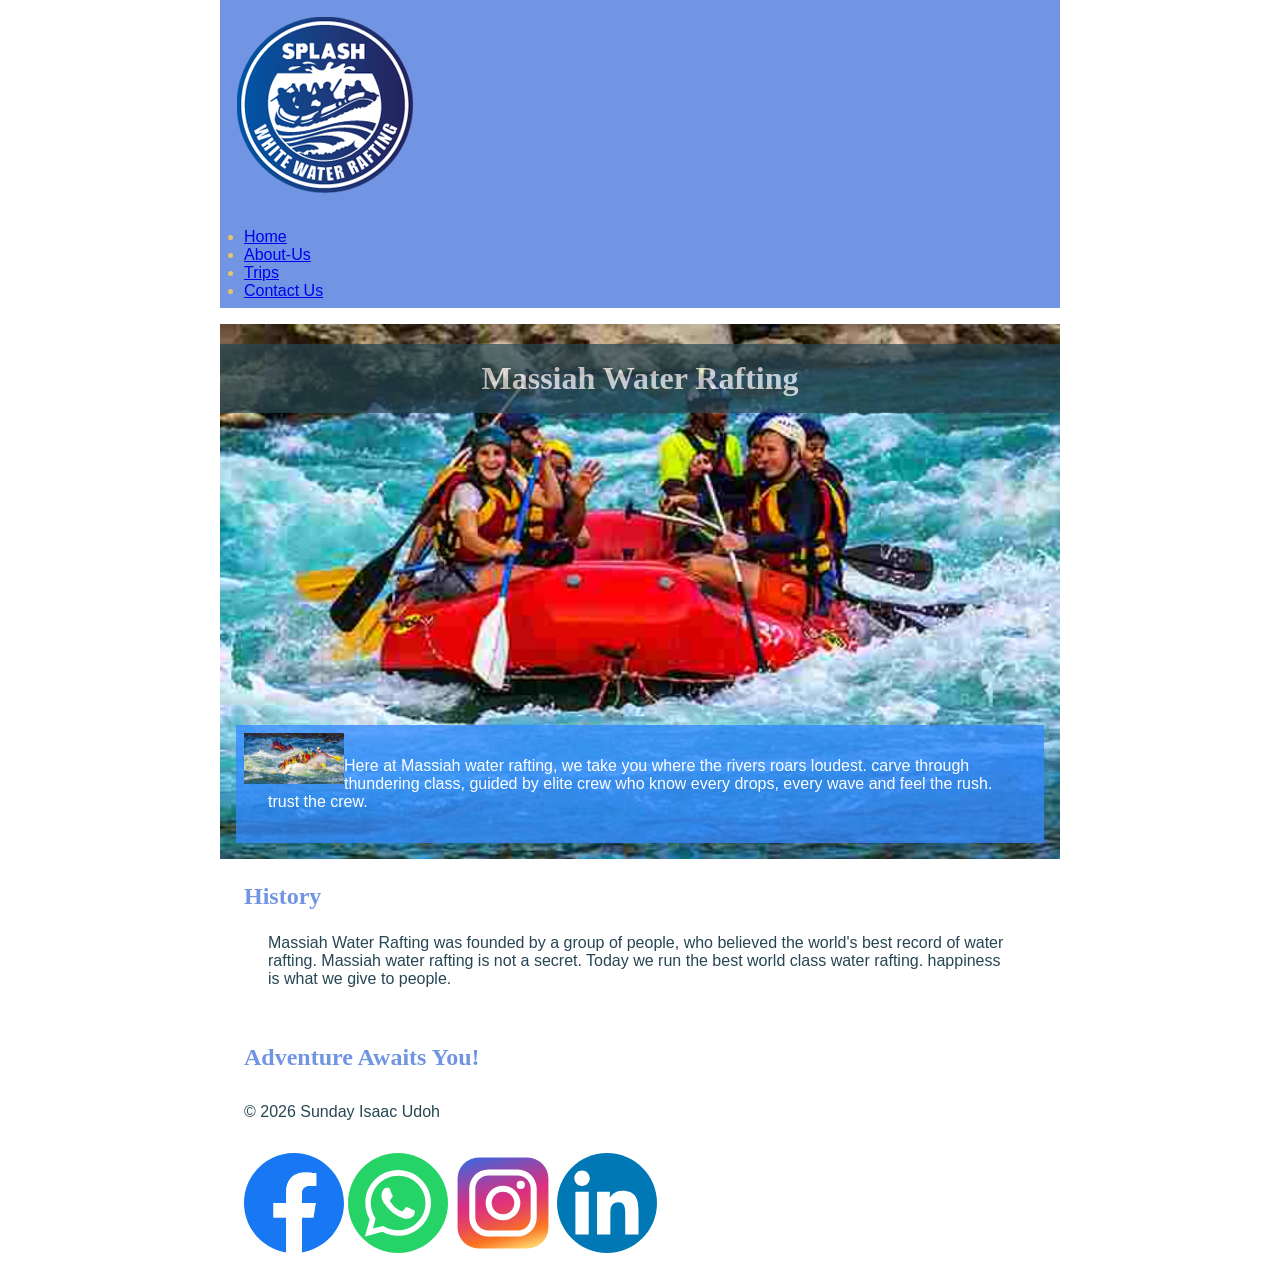
==== wwr/about.html @ 4f4d9f3d ""Commit"" ====
<!DOCTYPE html>
<html lang="en-Us">

<head>
    <meta charset="UTF-8">
    <meta name="viewport" content="width=device-width, initial-scale=1.0">
    <title>About-Us</title>
    <meta name="description"
      content="Here we take you on a rafting thrilling trip made for family and fun seekers.">
    <meta name="author" content="Sunday Isaac Udoh">

    <link rel="stylesheet" href="styles/rifting.css">
</head>

<body>
    <header>
        <img src="images/logo.png" alt="White Water Rafting Logo">
        <nav>
            <ul>
                <li><a href="index.html">Home</a></li>
                <li><a href="index.html">About-Us</a></li>
                <li><a href="trips.html">Trips</a></li>
                <li><a href="contact.html">Contact Us</a></li>
            </ul>
        </nav>
    </header>

    <main>
        <div class="hero">
            <img src="images/article.png" alt="White Water Rafting" width="125">
            <h1>Massiah Water Rafting</h1>
            <article>
                <img src="images/hero.png" alt="white Water Rafting" width="125">
                <p>Here at Massiah water rafting, we take you where the rivers roars
                    loudest. carve through thundering class, guided by elite crew who
                    know every drops, every wave and feel the rush. trust the crew.</p>
            </article>
        </div>
        <section>
            <h2>History</h2>
            <p>Massiah Water Rafting was founded by a group of people, who believed
                the world's best record of water rafting. Massiah water rafting is
                not a secret. Today we run the best world class water rafting. happiness
                is what we give to people.</p>
        </section>
        <section>
            <h2>Adventure Awaits You!</h2>
        </section>
    </main>
    <footer>
        <p>&copy; 2026 Sunday Isaac Udoh</p>
        <nav class="socialmedia">
            <a href="https://facebook.com">
                <img src="images/facebook.svg" alt="Facebook Icon" width="100">
            </a>
            <a href="https://whatsapp.com">
                <img src="images/whatsapp.svg" alt="Whatsapp Icon" width="100">
            </a>
            <a href="https://instagram.com">
                <img src="images/instagram-square.svg" alt="Instagram Icon" width="100">
            </a>
            <a href="https://linkedin.com">
                <img src="images/linkedin.svg" alt="Linkedin Icon" width="100">
            </a>
        </nav>
    </footer>
</body>

</html>
---- wwr/styles/rifting.css ----
:root {
    --primary-color: #7195e2;
    /* forest green */
    --secondary-color: #f4a261;
    /* warm sand */
    --accent1-color: #264653;
    /*dark slate blue */
    --accent2-color: #e9c46a;
    /* light golden yellow */
    --heading-font: "Time New Roman", "Georgia", serif;
    --body-font: Arial, Helvetica, sans-serif;
}

header {
    background-color: var(--primary-color);
    color: var(--accent2-color);
}

nav a:hover {
    background-color: var(--secondary-color);
    color: var(--accent1-color);
}

* {
    margin: 0;
    padding: 0;
    box-sizing: border-box;
}

body {
    font-family: var(--body-font);
    color: var(--accent1-color);
}

header,
main,
footer {
    width: 840px;
    margin: 0 auto;
}

h1,
h2 {
    font-family: var(--heading-font);
    color: var(--primary-color);
}

nav,
p,
section,
article {
    margin: 16px;
    padding: 8px;
}

.socialmedia a {
    text-decoration: none;
}

.hero {
    position: relative;
}

.hero h1 {
    position: absolute;
}

.hero article {
    position: absolute;
    bottom: 0;
    background-color: rgba(51, 138, 255, 77%);
    color: #fff;
}

.hero img {
    display: block;
    width: 100%;
    height: auto;
}

h1 {
    position: absolute;
    top: 20px;
    width: 100%;
    padding: 16px;
    text-align: center;
    opacity: 0.7;
    background-color: var(--accent1-color);
    color: #fff;
}

.hero article img {
    float: left;
    width: 100px;
}
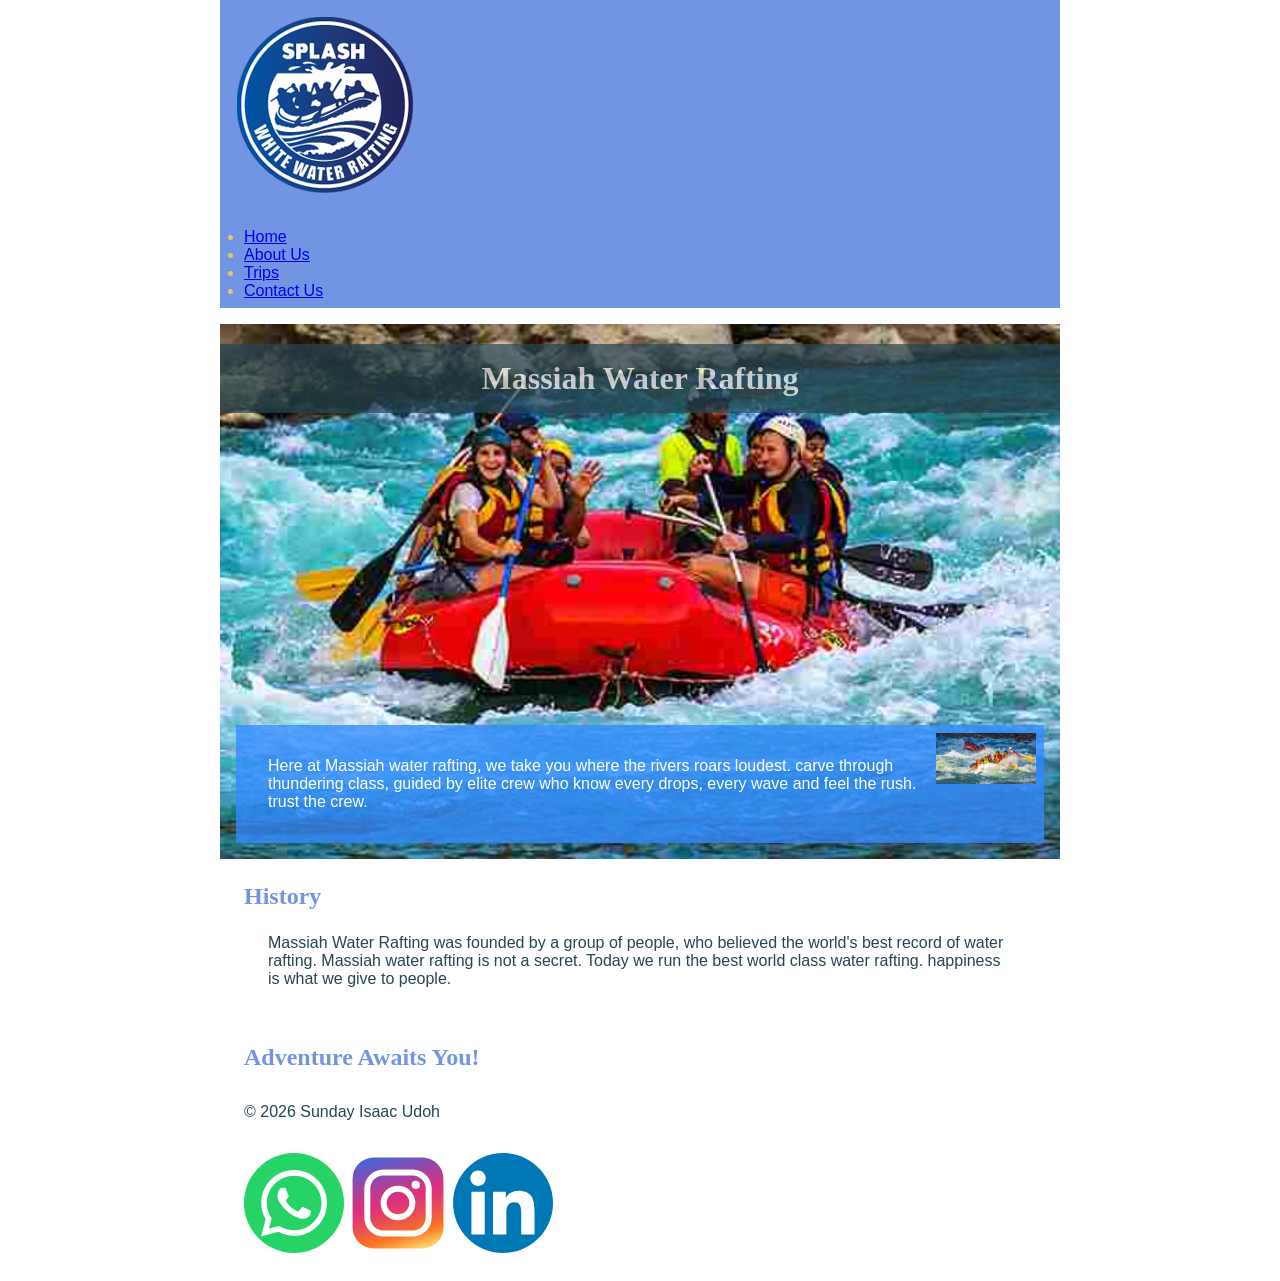
==== commit 9166c9c8: ""Commit"" ====
--- a/wwr/about.html
+++ b/wwr/about.html
@@ -4,12 +4,12 @@
 <head>
     <meta charset="UTF-8">
     <meta name="viewport" content="width=device-width, initial-scale=1.0">
-    <title>About-Us</title>
+    <title>About Us</title>
     <meta name="description"
       content="Here we take you on a rafting thrilling trip made for family and fun seekers.">
     <meta name="author" content="Sunday Isaac Udoh">
 
-    <link rel="stylesheet" href="styles/rifting.css">
+    <link rel="stylesheet" href="styles/rafting.css">
 </head>
 
 <body>
@@ -18,7 +18,7 @@
         <nav>
             <ul>
                 <li><a href="index.html">Home</a></li>
-                <li><a href="index.html">About-Us</a></li>
+                <li><a href="about.html">About Us</a></li>
                 <li><a href="trips.html">Trips</a></li>
                 <li><a href="contact.html">Contact Us</a></li>
             </ul>
@@ -50,9 +50,6 @@
     <footer>
         <p>&copy; 2026 Sunday Isaac Udoh</p>
         <nav class="socialmedia">
-            <a href="https://facebook.com">
-                <img src="images/facebook.svg" alt="Facebook Icon" width="100">
-            </a>
             <a href="https://whatsapp.com">
                 <img src="images/whatsapp.svg" alt="Whatsapp Icon" width="100">
             </a>
--- a/wwr/styles/rafting.css
+++ b/wwr/styles/rafting.css
@@ -0,0 +1,95 @@
+:root {
+    --primary-color: #7195e2;
+    /* forest green */
+    --secondary-color: #f4a261;
+    /* warm sand */
+    --accent1-color: #264653;
+    /*dark slate blue */
+    --accent2-color: #e9c46a;
+    /* light golden yellow */
+    --heading-font: "Time New Roman", "Georgia", serif;
+    --body-font: Arial, Helvetica, sans-serif;
+}
+
+header {
+    background-color: var(--primary-color);
+    color: var(--accent2-color);
+}
+
+nav a:hover {
+    background-color: var(--secondary-color);
+    color: var(--accent1-color);
+}
+
+* {
+    margin: 0;
+    padding: 0;
+    box-sizing: border-box;
+}
+
+body {
+    font-family: var(--body-font);
+    color: var(--accent1-color);
+}
+
+header,
+main,
+footer {
+    width: 840px;
+    margin: 0 auto;
+}
+
+h1,
+h2 {
+    font-family: var(--heading-font);
+    color: var(--primary-color);
+}
+
+nav,
+p,
+section,
+article {
+    margin: 16px;
+    padding: 8px;
+}
+
+.socialmedia a {
+    text-decoration: none;
+}
+
+.hero {
+    position: relative;
+}
+
+.hero h1 {
+    position: absolute;
+}
+
+.hero article {
+    position: absolute;
+    bottom: 0;
+    background-color: rgba(51, 138, 255, 77%);
+    color: #fff;
+}
+
+.hero img {
+    display: block;
+    width: 100%;
+    height: auto;
+}
+
+h1 {
+    position: absolute;
+    top: 20px;
+    width: 100%;
+    padding: 16px;
+    text-align: center;
+    opacity: 0.7;
+    background-color: var(--accent1-color);
+    color: #fff;
+}
+
+.hero article img {
+    float: right;
+    width: 100px;
+}
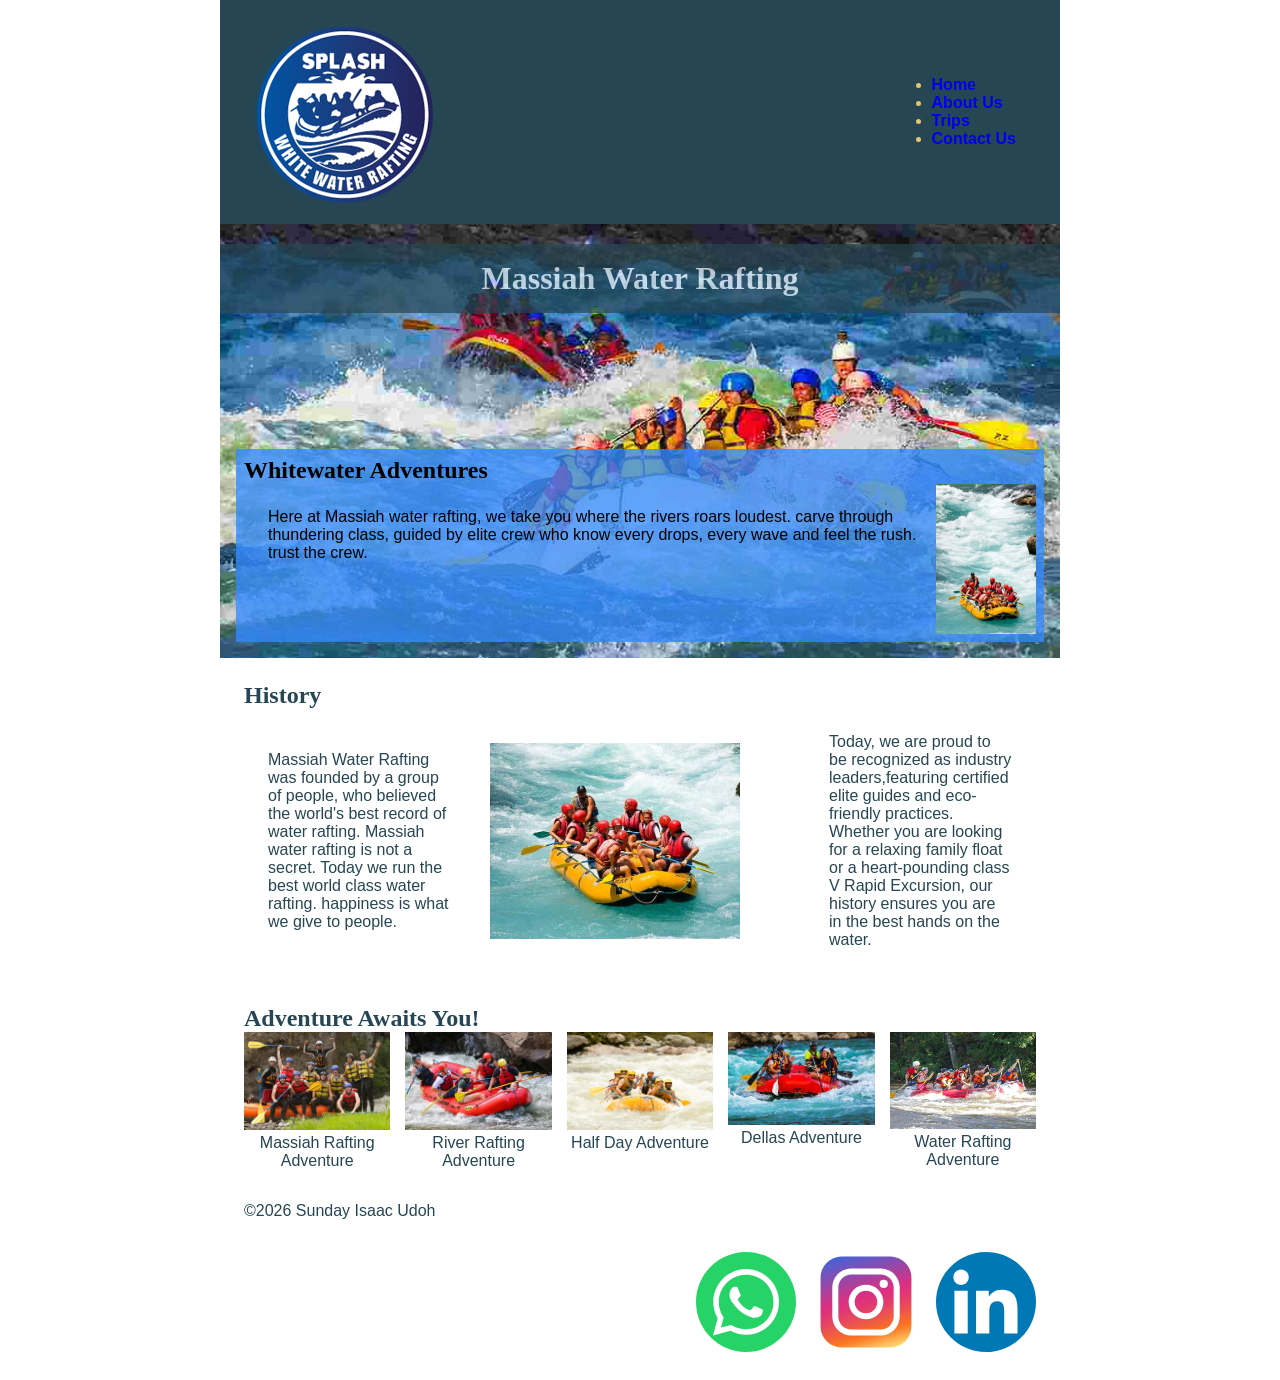
==== commit ff9d69da: ""Commit"" ====
--- a/wwr/about.html
+++ b/wwr/about.html
@@ -1,12 +1,12 @@
 <!DOCTYPE html>
-<html lang="en-Us">
+<html lang="en-US">
 
 <head>
     <meta charset="UTF-8">
-    <meta name="viewport" content="width=device-width, initial-scale=1.0">
+    <meta name="viewport" content="width-device-width, initial-scale=1.0">
     <title>About Us</title>
     <meta name="description"
-      content="Here we take you on a rafting thrilling trip made for family and fun seekers.">
+      content="Here we take you on a rafting thrilling trip made for family and friends.">
     <meta name="author" content="Sunday Isaac Udoh">
 
     <link rel="stylesheet" href="styles/rafting.css">
@@ -14,7 +14,9 @@
 
 <body>
     <header>
-        <img src="images/logo.png" alt="White Water Rafting Logo">
+        <a href="#" class="logo-link">
+            <img src="images/logo.png" alt="White Water Rafting" class="logo">
+        </a>
         <nav>
             <ul>
                 <li><a href="index.html">Home</a></li>
@@ -27,28 +29,65 @@
 
     <main>
         <div class="hero">
-            <img src="images/article.png" alt="White Water Rafting" width="125">
+            <img src="images/hero.png" alt="White Water Rafting" width="125">
             <h1>Massiah Water Rafting</h1>
             <article>
-                <img src="images/hero.png" alt="white Water Rafting" width="125">
+                <h2>Whitewater Adventures</h2>
+                <img src="images/whitewater.png" alt="White Water Rafting" width="125">
                 <p>Here at Massiah water rafting, we take you where the rivers roars
                     loudest. carve through thundering class, guided by elite crew who
                     know every drops, every wave and feel the rush. trust the crew.</p>
             </article>
         </div>
-        <section>
+        <section class="history-section">
             <h2>History</h2>
-            <p>Massiah Water Rafting was founded by a group of people, who believed
-                the world's best record of water rafting. Massiah water rafting is
-                not a secret. Today we run the best world class water rafting. happiness
-                is what we give to people.</p>
+            <div class="history-container">
+                <p class="history-text-left">
+                    Massiah Water Rafting was founded by a group of people, who believed
+                    the world's best record of water rafting. Massiah water rafting is
+                    not a secret. Today we run the best world class water rafting. happiness
+                    is what we give to people.</p>
+
+                <img src="images/history-rafting.jpg" alt="Centered Image" class="center-image"
+                  width="250">
+
+                <p class="history-text-right">
+                    Today, we are proud to be recognized as industry leaders,featuring certified
+                    elite
+                    guides and eco-friendly practices. Whether you are looking for a relaxing family
+                    float or a heart-pounding class V Rapid Excursion, our history ensures you are
+                    in
+                    the best hands on the water.</p>
+            </div>
         </section>
-        <section>
+        <section class="Adventure-section">
             <h2>Adventure Awaits You!</h2>
+            <div class="adventures-container">
+                <figure>
+                    <img src="images/rafting-team.jpg" alt="Rapid water">
+                    <figcaption>Massiah Rafting Adventure</figcaption>
+                </figure>
+                <figure>
+                    <img src="images/boat-rafting.jpg" alt="Boat rafting">
+                    <figcaption>River Rafting Adventure</figcaption>
+                </figure>
+                <figure>
+                    <img src="images/half-day.jpg" alt="People rafting">
+                    <figcaption>Half Day Adventure</figcaption>
+                </figure>
+                <figure>
+                    <img src="images/people-rafting.jpg" alt="Roar river">
+                    <figcaption>Dellas Adventure</figcaption>
+                </figure>
+                <figure>
+                    <img src="images/water-rafting.png" alt="River canyon">
+                    <figcaption>Water Rafting Adventure</figcaption>
+                </figure>
+            </div>
         </section>
     </main>
     <footer>
-        <p>&copy; 2026 Sunday Isaac Udoh</p>
+        <p>&copy;2026 Sunday Isaac Udoh</p>
         <nav class="socialmedia">
             <a href="https://whatsapp.com">
                 <img src="images/whatsapp.svg" alt="Whatsapp Icon" width="100">
--- a/wwr/styles/rafting.css
+++ b/wwr/styles/rafting.css
@@ -1,24 +1,39 @@
 :root {
-    --primary-color: #7195e2;
+    --primary-color: #007bff;
     /* forest green */
-    --secondary-color: #f4a261;
+    --secondary-color: #F4a261;
     /* warm sand */
     --accent1-color: #264653;
-    /*dark slate blue */
+    /* dark slate blue */
     --accent2-color: #e9c46a;
     /* light golden yellow */
-    --heading-font: "Time New Roman", "Georgia", serif;
+    --heading-font: "Times New Roman", "Georgia", serif;
     --body-font: Arial, Helvetica, sans-serif;
 }
 
 header {
-    background-color: var(--primary-color);
+    display: grid;
+    grid-template-columns: auto 1fr;
+    align-items: center;
+    padding: 10px 20px;
+    background-color: var(--accent1-color);
     color: var(--accent2-color);
+}
+
+nav {
+    display: flex;
+    justify-content: flex-end;
+    gap: 20px;
+}
+
+nav a {
+    text-decoration: none;
+    font-weight: bold;
 }
 
 nav a:hover {
     background-color: var(--secondary-color);
-    color: var(--accent1-color);
+    color: var(--primary-color);
 }
 
 * {
@@ -42,7 +57,7 @@
 h1,
 h2 {
     font-family: var(--heading-font);
-    color: var(--primary-color);
+    color: var(--accent1-color);
 }
 
 nav,
@@ -69,7 +84,11 @@
     position: absolute;
     bottom: 0;
     background-color: rgba(51, 138, 255, 77%);
-    color: #fff;
+    color: #000000;
+}
+
+.hero article h2 {
+    color: #000000;
 }
 
 .hero img {
@@ -92,4 +111,40 @@
 .hero article img {
     float: right;
     width: 100px;
+}
+
+.adventures-container {
+    display: flex;
+    justify-content: space-between;
+    gap: 15px;
+}
+
+.adventures-container figure {
+    flex: 1;
+    margin: 0;
+    text-align: center;
+}
+
+.adventures-container img {
+    width: 100%;
+    height: auto;
+    object-fit: cover;
+}
+
+.history-container {
+    display: grid;
+    grid-template-columns: 1fr 300px 1fr;
+    gap: 15px;
+    align-items: center;
+    margin: 0 auto;
+    max-width: 1000px;
+    padding: 0;
+}
+
+.history-image {
+    width: 100%;
+    max-width: 300px;
+    height: auto;
+    display: block;
+    margin: 0 auto;
 }
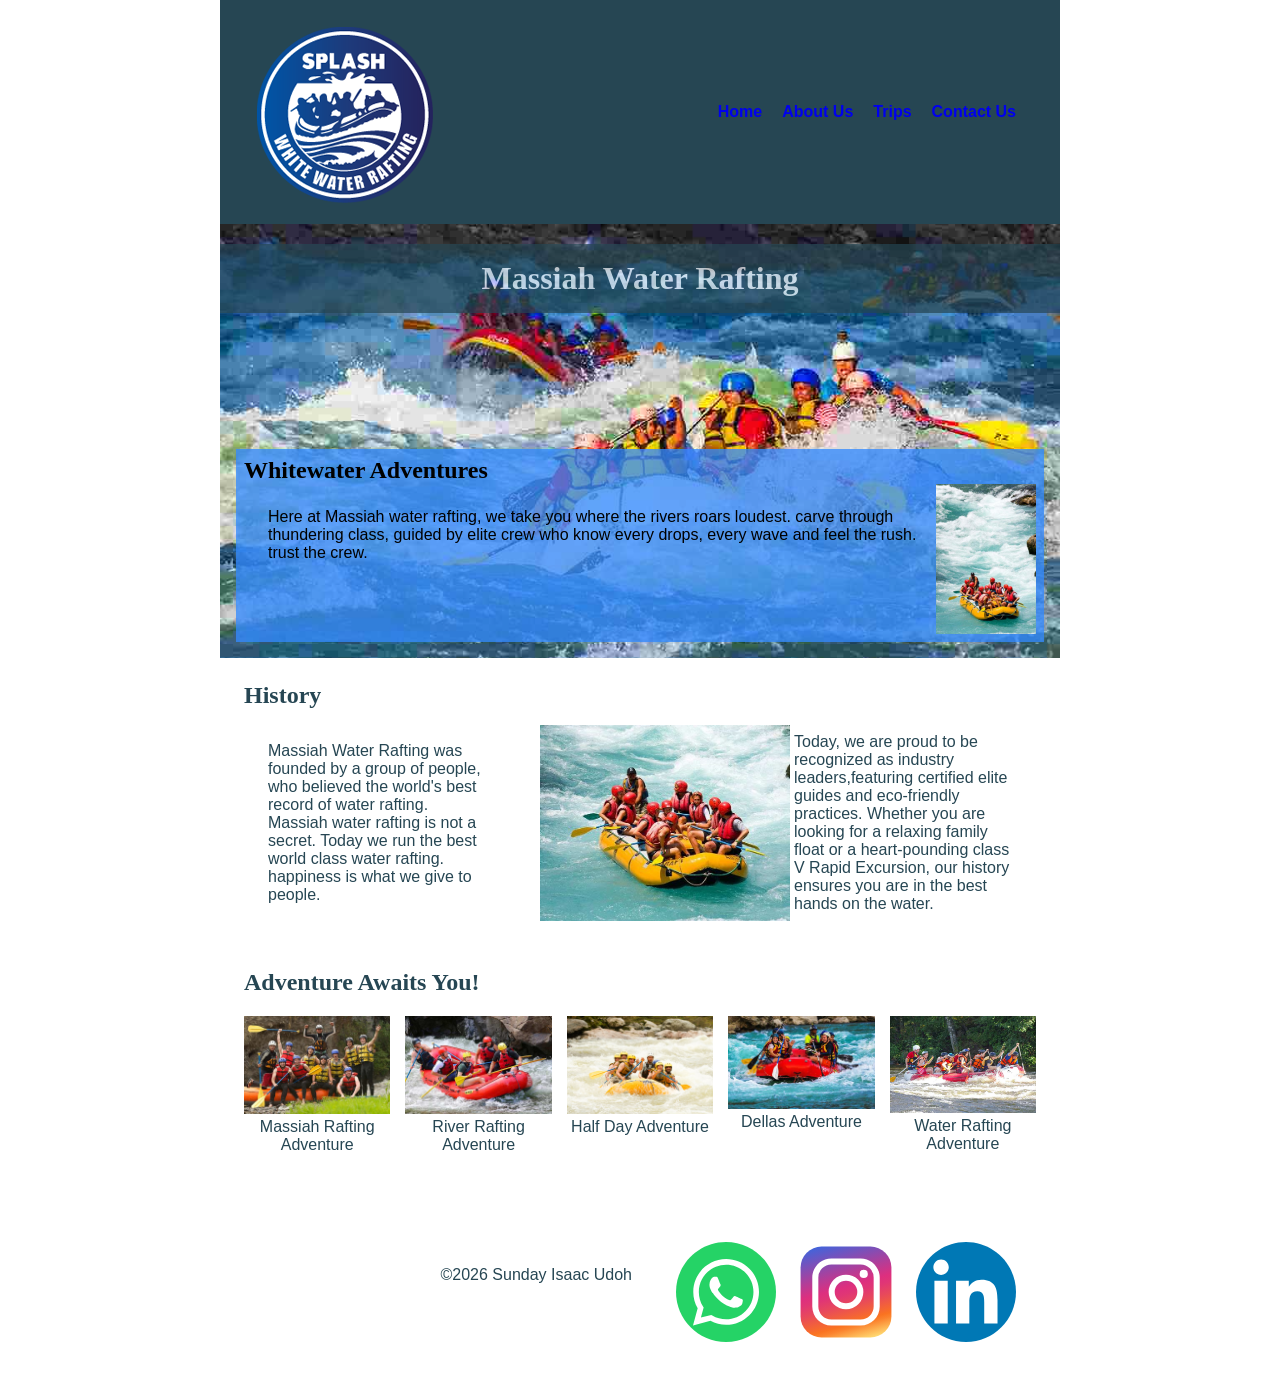
==== commit ca2bac26: ""Commit"" ====
--- a/wwr/about.html
+++ b/wwr/about.html
@@ -3,7 +3,7 @@
 
 <head>
     <meta charset="UTF-8">
-    <meta name="viewport" content="width-device-width, initial-scale=1.0">
+    <meta name="viewport" content="width=device-width, initial-scale=1.0">
     <title>About Us</title>
     <meta name="description"
       content="Here we take you on a rafting thrilling trip made for family and friends.">
@@ -87,8 +87,8 @@
         </section>
     </main>
     <footer>
-        <p>&copy;2026 Sunday Isaac Udoh</p>
         <nav class="socialmedia">
+            <p>&copy;2026 Sunday Isaac Udoh</p>
             <a href="https://whatsapp.com">
                 <img src="images/whatsapp.svg" alt="Whatsapp Icon" width="100">
             </a>
--- a/wwr/styles/rafting.css
+++ b/wwr/styles/rafting.css
@@ -29,6 +29,14 @@
 nav a {
     text-decoration: none;
     font-weight: bold;
+}
+
+nav ul {
+    display: flex;
+    list-style: none;
+    margin: 0;
+    padding: 0;
+    gap: 20px;
 }
 
 nav a:hover {
@@ -117,6 +125,7 @@
     display: flex;
     justify-content: space-between;
     gap: 15px;
+    margin: 20px 0;
 }
 
 .adventures-container figure {
@@ -133,10 +142,10 @@
 
 .history-container {
     display: grid;
-    grid-template-columns: 1fr 300px 1fr;
-    gap: 15px;
+    grid-template-columns: 1fr 200px 1fr;
+    gap: 30px;
     align-items: center;
-    margin: 0 auto;
+    margin: 40 auto;
     max-width: 1000px;
     padding: 0;
 }
@@ -147,4 +156,11 @@
     height: auto;
     display: block;
     margin: 0 auto;
+}
+
+footer {
+    display: flex;
+    justify-content: flex-end;
+    text-align: right;
+    padding: 20px;
 }
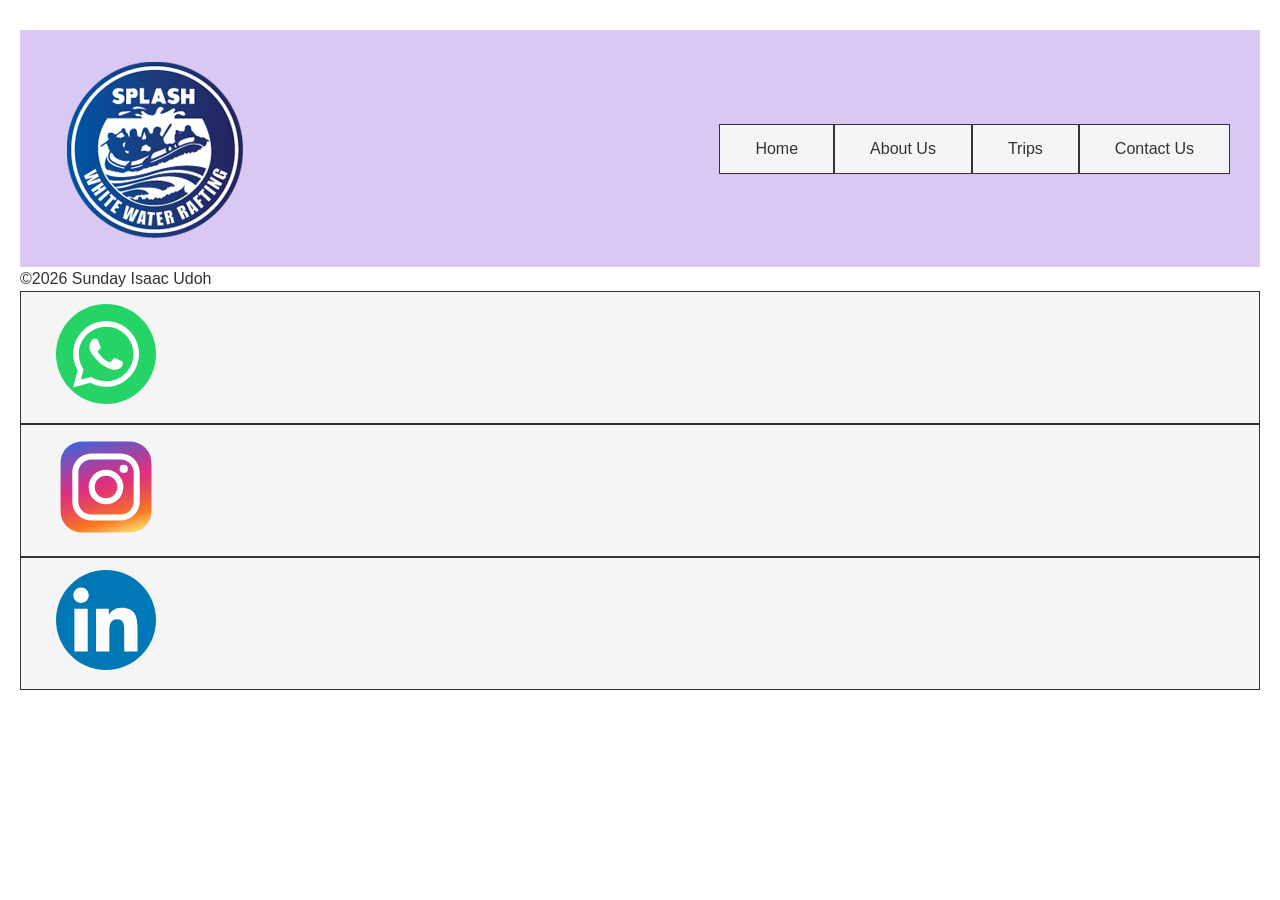
==== commit 08695de4: ""Commit"" ====
--- a/wwr/about.html
+++ b/wwr/about.html
@@ -27,65 +27,7 @@
         </nav>
     </header>
 
-    <main>
-        <div class="hero">
-            <img src="images/hero.png" alt="White Water Rafting" width="125">
-            <h1>Massiah Water Rafting</h1>
-            <article>
-                <h2>Whitewater Adventures</h2>
-                <img src="images/whitewater.png" alt="White Water Rafting" width="125">
-                <p>Here at Massiah water rafting, we take you where the rivers roars
-                    loudest. carve through thundering class, guided by elite crew who
-                    know every drops, every wave and feel the rush. trust the crew.</p>
-            </article>
-        </div>
-        <section class="history-section">
-            <h2>History</h2>
-            <div class="history-container">
-                <p class="history-text-left">
-                    Massiah Water Rafting was founded by a group of people, who believed
-                    the world's best record of water rafting. Massiah water rafting is
-                    not a secret. Today we run the best world class water rafting. happiness
-                    is what we give to people.</p>
 
-                <img src="images/history-rafting.jpg" alt="Centered Image" class="center-image"
-                  width="250">
-
-                <p class="history-text-right">
-                    Today, we are proud to be recognized as industry leaders,featuring certified
-                    elite
-                    guides and eco-friendly practices. Whether you are looking for a relaxing family
-                    float or a heart-pounding class V Rapid Excursion, our history ensures you are
-                    in
-                    the best hands on the water.</p>
-            </div>
-        </section>
-        <section class="Adventure-section">
-            <h2>Adventure Awaits You!</h2>
-            <div class="adventures-container">
-                <figure>
-                    <img src="images/rafting-team.jpg" alt="Rapid water">
-                    <figcaption>Massiah Rafting Adventure</figcaption>
-                </figure>
-                <figure>
-                    <img src="images/boat-rafting.jpg" alt="Boat rafting">
-                    <figcaption>River Rafting Adventure</figcaption>
-                </figure>
-                <figure>
-                    <img src="images/half-day.jpg" alt="People rafting">
-                    <figcaption>Half Day Adventure</figcaption>
-                </figure>
-                <figure>
-                    <img src="images/people-rafting.jpg" alt="Roar river">
-                    <figcaption>Dellas Adventure</figcaption>
-                </figure>
-                <figure>
-                    <img src="images/water-rafting.png" alt="River canyon">
-                    <figcaption>Water Rafting Adventure</figcaption>
-                </figure>
-            </div>
-        </section>
-    </main>
     <footer>
         <nav class="socialmedia">
             <p>&copy;2026 Sunday Isaac Udoh</p>
--- a/wwr/styles/rafting.css
+++ b/wwr/styles/rafting.css
@@ -1,166 +1,244 @@
-:root {
-    --primary-color: #007bff;
-    /* forest green */
-    --secondary-color: #F4a261;
-    /* warm sand */
-    --accent1-color: #264653;
-    /* dark slate blue */
-    --accent2-color: #e9c46a;
-    /* light golden yellow */
-    --heading-font: "Times New Roman", "Georgia", serif;
-    --body-font: Arial, Helvetica, sans-serif;
-}
-
-header {
-    display: grid;
-    grid-template-columns: auto 1fr;
-    align-items: center;
-    padding: 10px 20px;
-    background-color: var(--accent1-color);
-    color: var(--accent2-color);
-}
-
-nav {
-    display: flex;
-    justify-content: flex-end;
-    gap: 20px;
-}
-
-nav a {
-    text-decoration: none;
-    font-weight: bold;
-}
-
-nav ul {
-    display: flex;
-    list-style: none;
+* {
+    box-sizing: border-box;
     margin: 0;
     padding: 0;
+}
+
+body {
+    font-family: Arial, Helvetica, sans-serif;
+    color: #333333;
+    background-color: #ffffff;
+    line-height: 1.5;
+    padding: 20px;
+}
+
+header {
+    background-color: #d9c8f3;
+    border: #999;
+    padding: 15px 30px;
+    display: flex;
+    justify-content: space-between;
+    align-items: center;
+    margin-top: 10px;
+}
+
+nav ul {
+    display: flex;
+    list-style: none;
+}
+
+nav li {
+    margin-left: 0;
+}
+
+nav a {
+    display: block;
+    padding: 12px 35px;
+    border: 1px solid #333333;
+    background: #f5f5f5;
+    text-decoration: none;
+    color: #333;
+}
+
+.logo-placeholder {
+    background-color: #e0e0e0;
+    width: 100px;
+    height: 70px;
+    display: flex;
+    justify-content: center;
+    align-items: center;
+    border: 1px solid #bbb;
+}
+
+.navbar {
+    background-color: #d1c4e9;
+    display: flex;
+    justify-content: space-between;
+    align-items: center;
+    padding: 15px 30px;
+    border: 1px solid #999;
+}
+
+.nav-link a {
+    background-color: #ffffff;
+    color: black;
+    text-decoration: none;
+    padding: 8px 20px;
+    margin-left: 10px;
+    border: 1px solid #4444;
+}
+
+.company-info {
+    text-align: center;
+    margin: 30px 0;
+    line-height: 1.6;
+}
+
+.company-info h1 {
+    font-size: 28px;
+    margin-bottom: 10px;
+}
+
+.contact-split-container {
+    display: grid;
+    grid-template-columns: 1fr 1fr;
+    gap: 40px;
+    max-width: 1000px;
+    margin: 0 auto 40px auto;
+    align-items: start;
+}
+
+.map-column {
+    width: 100%;
+}
+
+.mock-map {
+    background-color: #f5f5f5;
+    border: 1px solid #aaa;
+    aspect-ratio: 1/1;
+    position: relative;
+    overflow: hidden;
+}
+
+.map-pin {
+    position: absolute;
+    bottom: 30px;
+    left: 20px;
+    font-size: 32px;
+}
+
+.form-column {
+    width: 100%;
+}
+
+.contact-form {
+    display: flex;
+    flex-direction: column;
+    gap: 15px;
+}
+
+.form-group {
+    display: flex;
+    align-items: flex-start;
+}
+
+.form-group label {
+    width: 120px;
+    font-weight: bold;
+    padding-top: 5px;
+}
+
+.form-group input[type="text"],
+.form-group input[type="email"],
+.form-group textarea {
+    flex: 1;
+    padding: 8px;
+    border: 1px solid #666;
+    border-radius: 3px;
+}
+
+.radio-potions {
+    display: flex;
+    flex-direction: column;
+    gap: 8px;
+}
+
+.radio-group label,
+.checkbox-group label {
+    width: auto;
+    font-weight: normal;
+    cursor: pointer;
+}
+
+.submit-btn {
+    background-color: #e0e0e0;
+    border: 1px solid #666;
+    padding: 10px;
+    width: 100%;
+    font-size: 16px;
+    cursor: pointer;
+}
+
+.employee-section {
+    border: 1px solid #555;
+    padding: 20px;
+    text-align: center;
+    max-width: 1000px;
+    margin: 0 auto 30px auto;
+}
+
+.employee-section h2 {
+    margin-bottom: 25px;
+}
+
+.employee-grid {
+    display: grid;
+    grid-template-columns: repeat(3, 1fr);
     gap: 20px;
 }
 
-nav a:hover {
-    background-color: var(--secondary-color);
-    color: var(--primary-color);
-}
-
-* {
-    margin: 0;
-    padding: 0;
-    box-sizing: border-box;
-}
-
-body {
-    font-family: var(--body-font);
-    color: var(--accent1-color);
-}
-
-header,
-main,
-footer {
-    width: 840px;
+.profile-card {
+    display: flex;
+    flex-direction: column;
+    align-items: center;
+}
+
+.profile-avatar {
+    background-color: #e0e0e0;
+    width: 120px;
+    height: 100px;
+    display: flex;
+    justify-content: center;
+    align-items: center;
+    border: 1px solid #bbb;
+    font-size: 40px;
+    margin-bottom: 10px;
+}
+
+.footer {
+    background-color: #d1c4e9;
+    border: 1px solid #555;
+    padding: 15px 30px;
+    max-width: 1000px;
     margin: 0 auto;
-}
-
-h1,
-h2 {
-    font-family: var(--heading-font);
-    color: var(--accent1-color);
-}
-
-nav,
-p,
-section,
-article {
-    margin: 16px;
-    padding: 8px;
-}
-
-.socialmedia a {
+    display: flex;
+    justify-content: space-between;
+    align-items: center;
+}
+
+.social-icons {
+    display: flex;
+    gap: 10px;
+    align-items: center;
+}
+
+.social-icons a {
+    background-color: #ffffff;
+    border: 1px solid #444;
+    width: 35px;
+    height: 35px;
+    display: flex;
+    justify-content: center;
+    align-items: center;
     text-decoration: none;
 }
 
-.hero {
-    position: relative;
-}
-
-.hero h1 {
-    position: absolute;
-}
-
-.hero article {
-    position: absolute;
-    bottom: 0;
-    background-color: rgba(51, 138, 255, 77%);
-    color: #000000;
-}
-
-.hero article h2 {
-    color: #000000;
-}
-
-.hero img {
-    display: block;
-    width: 100%;
-    height: auto;
-}
-
-h1 {
-    position: absolute;
-    top: 20px;
-    width: 100%;
-    padding: 16px;
-    text-align: center;
-    opacity: 0.7;
-    background-color: var(--accent1-color);
-    color: #fff;
-}
-
-.hero article img {
-    float: right;
-    width: 100px;
-}
-
-.adventures-container {
-    display: flex;
-    justify-content: space-between;
-    gap: 15px;
-    margin: 20px 0;
-}
-
-.adventures-container figure {
-    flex: 1;
-    margin: 0;
-    text-align: center;
-}
-
-.adventures-container img {
-    width: 100%;
-    height: auto;
-    object-fit: cover;
-}
-
-.history-container {
-    display: grid;
-    grid-template-columns: 1fr 200px 1fr;
-    gap: 30px;
-    align-items: center;
-    margin: 40 auto;
-    max-width: 1000px;
-    padding: 0;
-}
-
-.history-image {
-    width: 100%;
-    max-width: 300px;
-    height: auto;
-    display: block;
-    margin: 0 auto;
-}
-
-footer {
-    display: flex;
-    justify-content: flex-end;
-    text-align: right;
-    padding: 20px;
+.social-icons a img {
+    width: 24px;
+    height: 24px;
+    object-fit: contain;
+}
+
+@media (max-width: 768px) {
+
+    .contact-split-container,
+    .employee-grid {
+        grid-template-columns: 1fr;
+    }
+
+    .navbar,
+    .footer {
+        flex-direction: column;
+        gap: 15px;
+    }
 }
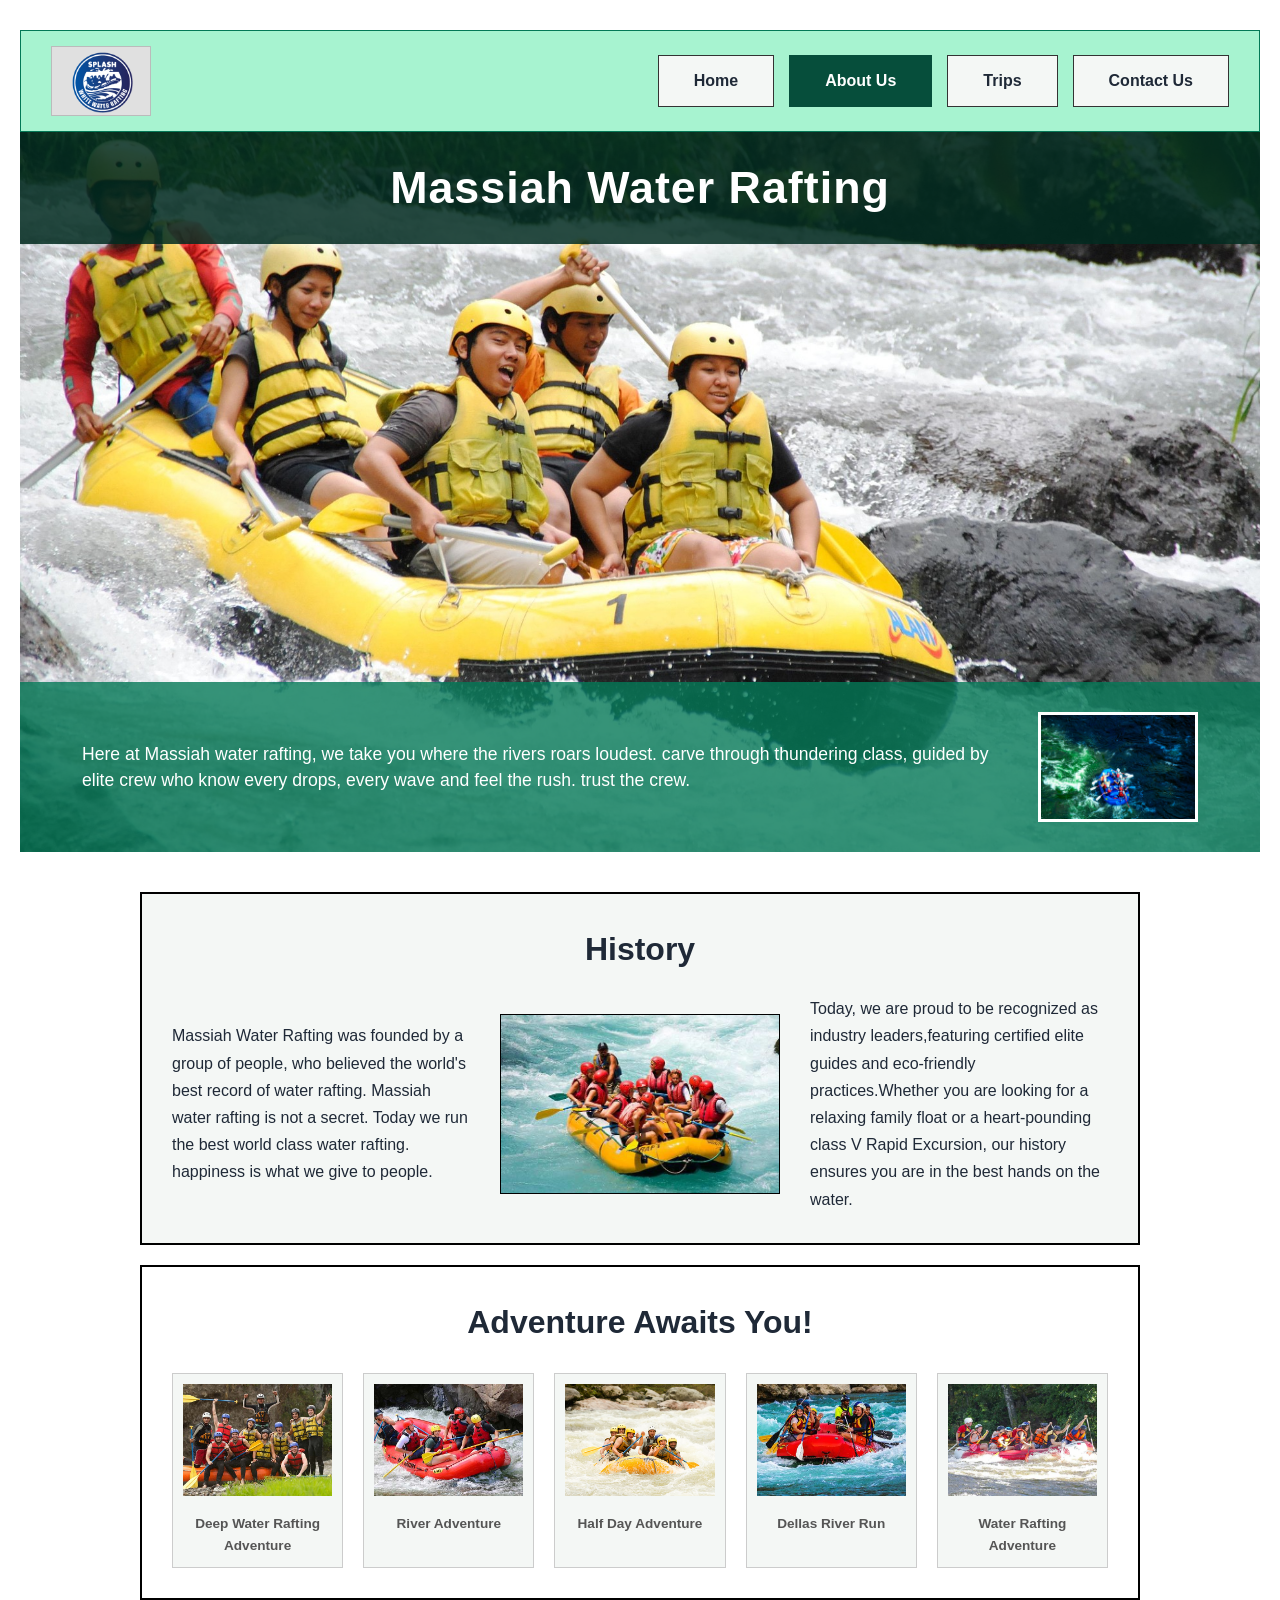
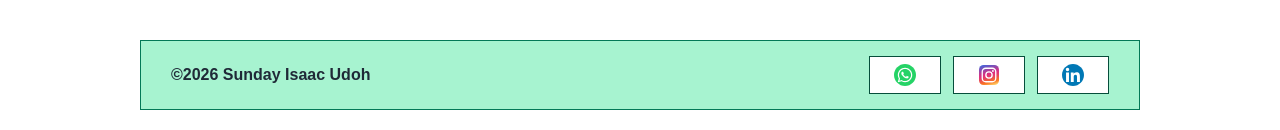
==== commit 3edf3d78: ""Commit"" ====
--- a/wwr/about.html
+++ b/wwr/about.html
@@ -4,33 +4,89 @@
 <head>
     <meta charset="UTF-8">
     <meta name="viewport" content="width=device-width, initial-scale=1.0">
-    <title>About Us</title>
+    <title>About Us - Massiah Water Rafting</title>
     <meta name="description"
-      content="Here we take you on a rafting thrilling trip made for family and friends.">
-    <meta name="author" content="Sunday Isaac Udoh">
-
-    <link rel="stylesheet" href="styles/rafting.css">
+      content="Here we take you on a rafting thrilling trip made for family and fun seekers.">
+    <meta name="author" content="Mary Isaac Udoh">
+    <link class="updated-css" rel="stylesheet" href="styles/rafting.css">
 </head>
 
 <body>
     <header>
-        <a href="#" class="logo-link">
+        <a href="index.html" class="logo-link">
             <img src="images/logo.png" alt="White Water Rafting" class="logo">
         </a>
         <nav>
             <ul>
                 <li><a href="index.html">Home</a></li>
-                <li><a href="about.html">About Us</a></li>
+                <li><a href="about.html" class="active">About Us</a></li>
                 <li><a href="trips.html">Trips</a></li>
                 <li><a href="contact.html">Contact Us</a></li>
             </ul>
         </nav>
     </header>
 
+    <main>
+        <div class="hero">
+            <h1>Massiah Water Rafting</h1>
+            <article>
+                <h2>Whitewater Adventures</h2>
+                <img src="images/splach.jpg" alt="White Water Rafting" width="125">
+                <p>Here at Massiah water rafting, we take you where the rivers roars loudest. carve
+                    through thundering class, guided by elite crew who know every drops, every wave
+                    and feel the rush. trust the crew.</p>
+            </article>
+        </div>
+
+        <section class="history-section">
+            <h2>History</h2>
+            <div class="history-container">
+                <p class="history-text-left">
+                    Massiah Water Rafting was founded by a group of people, who believed the world's
+                    best record of water rafting. Massiah water rafting is not a secret. Today we
+                    run the best world class water rafting. happiness is what we give to people.</p>
+
+                <img src="images/history-rafting.jpg" alt="Centered Image" class="center-image"
+                  width="250">
+
+                <p class="history-text-right">
+                    Today, we are proud to be recognized as industry leaders,featuring certified
+                    elite guides and eco-friendly practices.Whether you are looking for a relaxing
+                    family float or a heart-pounding class V Rapid Excursion, our history ensures
+                    you are in the best hands on the water.</p>
+            </div>
+        </section>
+
+        <section class="Adventure-section">
+            <h2>Adventure Awaits You!</h2>
+            <div class="adventures-container">
+                <figure>
+                    <img src="images/rafting-team.jpg" alt="Rapid water">
+                    <figcaption>Deep Water Rafting Adventure</figcaption>
+                </figure>
+                <figure>
+                    <img src="images/boat-rafting.jpg" alt="Rafting boat">
+                    <figcaption>River Adventure</figcaption>
+                </figure>
+                <figure>
+                    <img src="images/half-day.jpg" alt="people rafting">
+                    <figcaption>Half Day Adventure</figcaption>
+                </figure>
+                <figure>
+                    <img src="images/people-rafting.jpg" alt="Calm river">
+                    <figcaption>Dellas River Run</figcaption>
+                </figure>
+                <figure>
+                    <img src="images/water-rafting.png" alt="River canyon">
+                    <figcaption>Water Rafting Adventure</figcaption>
+                </figure>
+            </div>
+        </section>
+    </main>
 
     <footer>
+        <p>&copy;2026 Sunday Isaac Udoh</p>
         <nav class="socialmedia">
-            <p>&copy;2026 Sunday Isaac Udoh</p>
             <a href="https://whatsapp.com">
                 <img src="images/whatsapp.svg" alt="Whatsapp Icon" width="100">
             </a>
--- a/wwr/styles/rafting.css
+++ b/wwr/styles/rafting.css
@@ -1,20 +1,54 @@
-* {
+:root {
+    --primary-purple: #a3e635;
+    /* Crisp lime-green accent color */
+    --dark-purple: #064e3b;
+    /* Deep, rich emerald green for main headings/dark elements */
+    --light-bg: #ffffff;
+    --gray-bg: #f4f7f5;
+    /* Light gray with a very subtle green tint */
+    --dark-text: #1f2937;
+    --light-text: #ffffff;
+    --banner-blue: rgba(4, 120, 87, 0.8);
+    /* Semi-transparent emerald green overlay */
+    --title-dark: rgba(2, 43, 32, 0.85);
+    /* Ultra-dark forest green for deep text overlay */
+    --font-heading: 'Trebuchet MS', Arial, sans-serif;
+    --font-body: 'Arial', sans-serif;
+}
+
+*,
+*::before,
+*::after {
     box-sizing: border-box;
+}
+
+body,
+h1,
+h2,
+h3,
+p,
+ul,
+li,
+figure {
     margin: 0;
     padding: 0;
 }
 
 body {
-    font-family: Arial, Helvetica, sans-serif;
-    color: #333333;
-    background-color: #ffffff;
-    line-height: 1.5;
+    font-family: var(--font-body);
+    color: var(--dark-text);
+    background-color: var(--light-bg);
+    line-height: 1.6;
     padding: 20px;
-}
-
-header {
-    background-color: #d9c8f3;
-    border: #999;
+    overflow-x: hidden;
+}
+
+header,
+.navbar {
+    background-color: #a7f3d0;
+    /* Soft, light emerald mint background */
+    border: 1px solid #047857;
+    /* Deep emerald border for clean structure */
     padding: 15px 30px;
     display: flex;
     justify-content: space-between;
@@ -22,56 +56,349 @@
     margin-top: 10px;
 }
 
+.logo-link {
+    display: flex;
+    align-items: center;
+    text-decoration: none;
+}
+
+.logo,
+.logo-placeholder {
+    background-color: #e0e0e0;
+    width: 100px;
+    height: 70px;
+    display: flex;
+    justify-content: center;
+    align-items: center;
+    border: 1px solid #bbbbbb;
+    object-fit: contain;
+}
+
 nav ul {
-    display: flex;
     list-style: none;
-}
-
-nav li {
-    margin-left: 0;
-}
-
+    display: flex;
+    gap: 15px;
+}
+
+nav ul li a,
+.nav-link a,
 nav a {
     display: block;
     padding: 12px 35px;
     border: 1px solid #333333;
-    background: #f5f5f5;
+    background-color: var(--gray-bg);
     text-decoration: none;
-    color: #333;
-}
-
-.logo-placeholder {
+    color: var(--dark-text);
+    font-family: var(--font-heading);
+    font-weight: bold;
+    transition: all 0.3s ease;
+}
+
+nav ul li a:hover,
+.nav-link a:hover,
+nav a:hover {
     background-color: #e0e0e0;
-    width: 100px;
-    height: 70px;
-    display: flex;
+}
+
+nav ul li a.active {
+    background-color: var(--dark-purple);
+    color: var(--light-text);
+    border-color: var(--dark-purple);
+}
+
+.hero {
+    min-height: 550px;
+    height: 80vh;
+    background: url('../images/rafting-image2.jpg') no-repeat center center/cover;
+    position: relative;
+    display: flex;
+    flex-direction: column;
+    justify-content: space-between;
+    align-items: stretch;
+    margin-bottom: 40px;
+    overflow: hidden;
+}
+
+.home-hero {
     justify-content: center;
     align-items: center;
-    border: 1px solid #bbb;
-}
-
-.navbar {
-    background-color: #d1c4e9;
-    display: flex;
+}
+
+.home-hero .hero-bg-img {
+    position: absolute;
+    top: 0;
+    left: 0;
+    width: 100%;
+    height: 100%;
+    object-fit: cover;
+    z-index: 1;
+}
+
+.home-hero .hero-box-content {
+    position: relative;
+    z-index: 2;
+    text-align: center;
+    color: var(--light-text);
+    padding: 40px 20px;
+    margin: auto;
+    width: 100%;
+    max-width: 800px;
+}
+
+.home-hero .hero-box-content h1 {
+    background-color: transparent !important;
+    font-size: 4rem;
+    text-shadow: 2px 2px 8px rgba(0, 0, 0, 0.7);
+    margin-bottom: 15px;
+}
+
+.home-hero .hero-box-content p {
+    font-size: 1.8rem;
+    font-weight: bold;
+    margin-bottom: 25px;
+    text-shadow: 1px 1px 4px rgba(0, 0, 0, 0.7);
+}
+
+.hero > img {
+    display: block;
+    margin: 20px auto 0 auto;
+    z-index: 2;
+    object-fit: contain;
+}
+
+.hero h1 {
+    font-family: var(--font-heading);
+    font-size: 2.8rem;
+    color: var(--light-text);
+    background-color: var(--title-dark);
+    padding: 20px;
+    text-align: center;
+    letter-spacing: 1px;
+    margin: 0;
+    z-index: 2;
+}
+
+.hero article {
+    background-color: var(--banner-blue);
+    padding: 30px 5%;
+    display: flex;
+    flex-direction: row;
+    align-items: center;
     justify-content: space-between;
-    align-items: center;
-    padding: 15px 30px;
-    border: 1px solid #999;
-}
-
-.nav-link a {
-    background-color: #ffffff;
-    color: black;
+    gap: 40px;
+    text-align: left;
+    border: none;
+    max-width: 100%;
+    z-index: 2;
+}
+
+.hero article h2 {
+    display: none;
+}
+
+.hero article p {
+    flex: 1;
+    font-size: 1.1rem;
+    color: var(--light-text);
+    line-height: 1.5;
+    font-weight: normal;
+    order: 1;
+}
+
+.hero article img {
+    width: 160px;
+    height: 110px;
+    object-fit: cover;
+    border: 3px solid var(--light-bg);
+    order: 2;
+}
+
+.btn {
+    display: inline-block;
+    background-color: var(--light-text);
+    /* White background to match the crisp button in the image */
+    color: var(--dark-purple);
+    /* Swapped to deep emerald green text for structural branding */
+    padding: 12px 30px;
     text-decoration: none;
-    padding: 8px 20px;
-    margin-left: 10px;
-    border: 1px solid #4444;
+    font-family: var(--font-heading);
+    font-weight: bold;
+    border: 1px solid var(--dark-purple);
+    /* Sharp, professional emerald green border */
+    cursor: pointer;
+    transition: background-color 0.3s ease, color 0.3s ease;
+}
+
+.btn:hover {
+    background-color: #e0e0e0;
+}
+
+.activities {
+    padding: 40px 0;
+    display: flex;
+    justify-content: space-between;
+    gap: 40px;
+}
+
+.activity-card {
+    flex: 1;
+    text-align: center;
+}
+
+.card-frame {
+    border: 8px solid var(--primary-purple);
+    padding: 5px;
+    background-color: white;
+    box-shadow: 0 4px 10px rgba(0, 0, 0, 0.1);
+    margin-bottom: 20px;
+}
+
+.card-frame img {
+    width: 100%;
+    aspect-ratio: 1 / 1;
+    object-fit: cover;
+    display: block;
+}
+
+.activity-card .icon-img {
+    width: 40px;
+    height: 40px;
+    margin: 0 auto 5px auto;
+    display: block;
+}
+
+.activity-card h3 {
+    font-family: var(--font-heading);
+    font-size: 1.5rem;
+    color: var(--dark-text);
+}
+
+.split-banner {
+    background-color: var(--primary-purple);
+    padding: 60px 5%;
+    margin-bottom: 40px;
+}
+
+.split-container {
+    display: flex;
+    align-items: center;
+    position: relative;
+    max-width: 1100px;
+    margin: 0 auto;
+}
+
+.split-image {
+    width: 65%;
+    height: 400px;
+    object-fit: cover;
+    box-shadow: 0 5px 15px rgba(0, 0, 0, 0.15);
+}
+
+.split-content {
+    background-color: var(--title-dark);
+    color: var(--light-text);
+    width: 45%;
+    padding: 40px;
+    position: absolute;
+    right: 0;
+    box-shadow: 5px 5px 15px rgba(0, 0, 0, 0.2);
+}
+
+.split-content h2 {
+    font-family: var(--font-heading);
+    font-size: 2rem;
+    margin-bottom: 15px;
+}
+
+.split-content p {
+    font-size: 0.95rem;
+    margin-bottom: 25px;
+    line-height: 1.7;
+}
+
+.history-section {
+    background-color: var(--gray-bg);
+    border: 2px solid #000000;
+    margin: 20px auto;
+    padding: 30px;
+    text-align: center;
+    max-width: 1000px;
+}
+
+.history-section h2 {
+    font-family: var(--font-heading);
+    font-size: 2rem;
+    margin-bottom: 20px;
+}
+
+.history-container {
+    display: grid;
+    grid-template-columns: 1fr 280px 1fr;
+    align-items: center;
+    gap: 30px;
+    text-align: left;
+}
+
+.center-image {
+    width: 100%;
+    height: 180px;
+    object-fit: cover;
+    background-color: var(--dark-purple);
+    border: 1px solid #000000;
+}
+
+.history-text-left,
+.history-text-right {
+    font-size: 1rem;
+    line-height: 1.7;
+}
+
+.Adventure-section {
+    border: 2px solid #000000;
+    margin: 20px auto 40px auto;
+    padding: 30px;
+    text-align: center;
+    max-width: 1000px;
+}
+
+.Adventure-section h2 {
+    font-family: var(--font-heading);
+    font-size: 2rem;
+    margin-bottom: 25px;
+}
+
+.adventures-container {
+    display: grid;
+    grid-template-columns: repeat(5, 1fr);
+    gap: 20px;
+}
+
+.adventures-container figure {
+    background-color: var(--gray-bg);
+    border: 1px solid #cccccc;
+    padding: 10px;
+    text-align: center;
+}
+
+.adventures-container img {
+    width: 100%;
+    aspect-ratio: 4 / 3;
+    object-fit: cover;
+    background-color: #dddddd;
+    margin-bottom: 10px;
+}
+
+.adventures-container figcaption {
+    font-size: 0.85rem;
+    font-weight: bold;
+    color: #555555;
 }
 
 .company-info {
     text-align: center;
-    margin: 30px 0;
+    margin: 30px auto;
     line-height: 1.6;
+    max-width: 1000px;
 }
 
 .company-info h1 {
@@ -88,27 +415,15 @@
     align-items: start;
 }
 
-.map-column {
-    width: 100%;
-}
-
-.mock-map {
-    background-color: #f5f5f5;
-    border: 1px solid #aaa;
-    aspect-ratio: 1/1;
-    position: relative;
-    overflow: hidden;
-}
-
-.map-pin {
-    position: absolute;
-    bottom: 30px;
-    left: 20px;
-    font-size: 32px;
-}
-
+.map-column,
 .form-column {
     width: 100%;
+}
+
+iframe {
+    width: 100%;
+    height: 450px;
+    border: 0;
 }
 
 .contact-form {
@@ -119,114 +434,236 @@
 
 .form-group {
     display: flex;
+    flex-direction: column;
+    gap: 5px;
     align-items: flex-start;
 }
 
 .form-group label {
-    width: 120px;
-    font-weight: bold;
-    padding-top: 5px;
+    font-weight: bold;
 }
 
 .form-group input[type="text"],
 .form-group input[type="email"],
 .form-group textarea {
-    flex: 1;
+    width: 100%;
     padding: 8px;
-    border: 1px solid #666;
+    border: 1px solid #666666;
     border-radius: 3px;
 }
 
-.radio-potions {
+.radio-options,
+.radio-group,
+.checkbox-group {
     display: flex;
     flex-direction: column;
     gap: 8px;
 }
 
-.radio-group label,
+.radio-options label,
 .checkbox-group label {
-    width: auto;
+    display: flex;
+    align-items: center;
+    gap: 10px;
     font-weight: normal;
     cursor: pointer;
 }
 
 .submit-btn {
     background-color: #e0e0e0;
-    border: 1px solid #666;
-    padding: 10px;
+    border: 1px solid #666666;
+    padding: 12px;
     width: 100%;
     font-size: 16px;
+    font-weight: bold;
     cursor: pointer;
+    transition: background 0.2s ease;
+}
+
+.submit-btn:hover {
+    background-color: #d4d4d4;
 }
 
 .employee-section {
-    border: 1px solid #555;
-    padding: 20px;
+    border: 1px solid #555555;
+    padding: 30px 20px;
     text-align: center;
     max-width: 1000px;
-    margin: 0 auto 30px auto;
+    margin: 0 auto 40px auto;
+    background-color: var(--light-bg);
 }
 
 .employee-section h2 {
+    font-family: var(--font-heading);
+    font-size: 2rem;
     margin-bottom: 25px;
 }
 
 .employee-grid {
     display: grid;
     grid-template-columns: repeat(3, 1fr);
-    gap: 20px;
+    gap: 30px;
+    justify-items: center;
+    align-items: start;
 }
 
 .profile-card {
     display: flex;
     flex-direction: column;
     align-items: center;
-}
-
-.profile-avatar {
-    background-color: #e0e0e0;
-    width: 120px;
-    height: 100px;
-    display: flex;
-    justify-content: center;
-    align-items: center;
-    border: 1px solid #bbb;
-    font-size: 40px;
-    margin-bottom: 10px;
-}
-
+    text-align: center;
+    width: 100%;
+}
+
+.profile-card img {
+    width: 100%;
+    max-width: 200px;
+    height: 150px;
+    object-fit: cover;
+    margin-bottom: 12px;
+    border: 1px solid #bbbbbb;
+}
+
+.profile-card figcaption {
+    font-size: 1.05rem;
+    font-weight: bold;
+    color: var(--dark-text);
+    margin-top: 4px;
+}
+
+footer,
 .footer {
-    background-color: #d1c4e9;
-    border: 1px solid #555;
+    background-color: #a7f3d0;
+    /* Soft, light emerald mint to match the header structural color */
+    border: 1px solid #047857;
+    /* Rich emerald green border for cohesive framing */
     padding: 15px 30px;
     max-width: 1000px;
-    margin: 0 auto;
+    margin: 20px auto 0 auto;
     display: flex;
     justify-content: space-between;
     align-items: center;
-}
-
-.social-icons {
-    display: flex;
-    gap: 10px;
-    align-items: center;
-}
-
-.social-icons a {
-    background-color: #ffffff;
-    border: 1px solid #444;
-    width: 35px;
-    height: 35px;
+    font-weight: bold;
+}
+
+.socialmedia {
+    display: flex;
+    gap: 12px;
+    align-items: center;
+    margin-left: auto;
+}
+
+.socialmedia a {
+    background-color: var(--light-bg);
+    border: 1px solid var(--dark-purple);
+    /* Clean emerald green border using your theme variable */
+    width: 38px;
+    height: 38px;
     display: flex;
     justify-content: center;
     align-items: center;
     text-decoration: none;
-}
-
-.social-icons a img {
-    width: 24px;
-    height: 24px;
+    transition: transform 0.2s ease, background-color 0.2s ease;
+}
+
+.socialmedia a:hover {
+    transform: scale(1.05);
+}
+
+.socialmedia a img {
+    width: 22px;
+    height: 22px;
     object-fit: contain;
+}
+
+@media (max-width: 900px) {
+
+    header,
+    .navbar,
+    footer,
+    .footer {
+        flex-direction: column;
+        gap: 15px;
+        text-align: center;
+    }
+
+    .socialmedia {
+        margin-left: 0;
+        justify-content: center;
+    }
+
+    nav ul {
+        flex-wrap: wrap;
+        justify-content: center;
+    }
+
+    nav ul li a {
+        padding: 10px 20px;
+    }
+
+    .hero {
+        height: auto;
+        min-height: auto;
+    }
+
+    .hero .hero-box-content h1 {
+        font-size: 2.5rem;
+    }
+
+    .hero .hero-box-content p {
+        font-size: 1.3rem;
+    }
+
+    .hero article {
+        flex-direction: column;
+        text-align: center;
+        padding: 20px;
+        gap: 20px;
+    }
+
+    .hero article img {
+        width: 100%;
+        max-width: 250px;
+        height: auto;
+    }
+
+    .activities {
+        flex-direction: column;
+        align-items: center;
+    }
+
+    .activity-card {
+        width: 100%;
+        max-width: 350px;
+    }
+
+    .split-container {
+        flex-direction: column;
+    }
+
+    .split-image {
+        width: 100%;
+        height: 300px;
+    }
+
+    .split-content {
+        position: relative;
+        width: 100%;
+        right: auto;
+        margin-top: -30px;
+    }
+
+    .history-container {
+        grid-template-columns: 1fr;
+    }
+
+    .center-image {
+        grid-row: 2;
+    }
+
+    .adventures-container {
+        grid-template-columns: repeat(2, 1fr);
+    }
 }
 
 @media (max-width: 768px) {
@@ -234,11 +671,16 @@
     .contact-split-container,
     .employee-grid {
         grid-template-columns: 1fr;
-    }
-
-    .navbar,
-    .footer {
-        flex-direction: column;
-        gap: 15px;
+        gap: 30px;
+    }
+}
+
+@media (max-width: 500px) {
+    .hero h1 {
+        font-size: 1.8rem;
+    }
+
+    .adventures-container {
+        grid-template-columns: 1fr;
     }
 }
